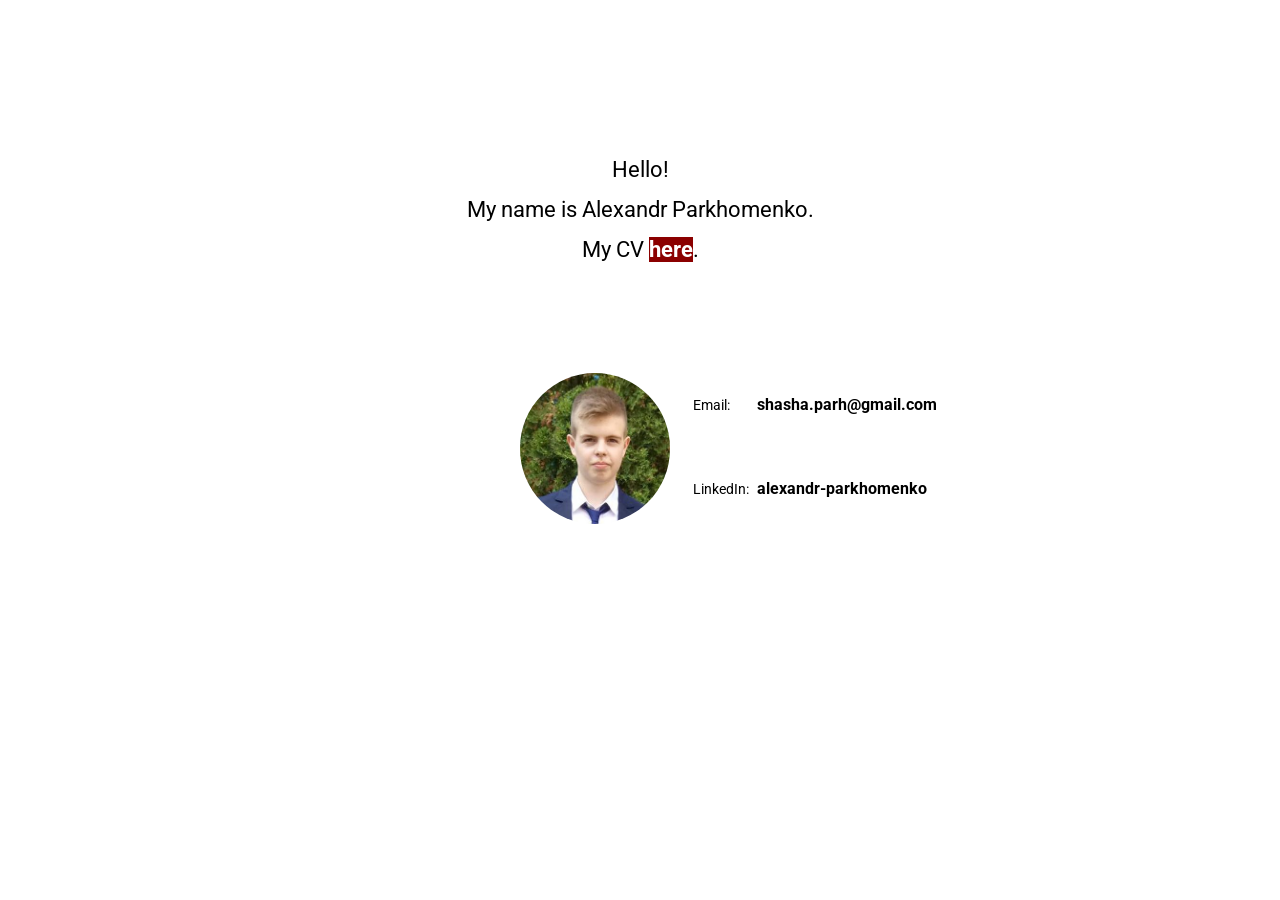
==== index.html @ 861e9829 "commit2" ====
<!DOCTYPE html>
<html>
<head>
    <meta charset="utf-8">
    <title>Alexandr Parkhomenko</title>
    <link href='https://fonts.googleapis.com/css?family=Roboto:300,300italic' rel='stylesheet' type='text/css'>
    <link rel="stylesheet" href="style.css">
    <link rel="icon" type="image/jpeg" href="alexparh.png" />
</head>
<body>
    <div class="content">
        <div class="intro">
            <span>Hello!</span><br />
            <span>My name is Alexandr Parkhomenko.</span><br />
            <span>My CV <a href="https://github.com/alexparh/alexparh.github.io/raw/master/CV.docx"><span class="highlight-red">here</span></a>.</span>
        </div>
        <table>
            <tr>
                <td rowspan="3">
                    <img src="alexparh.png" alt="Alexandr Pakhomenko" title="Alexandr Pakhomenko" />
                </td>
            </tr>
            <tr>
                <td>
                    <span>Email:</span>
                </td>
                <td>
                    <a href="mailto:shasha.parh@gmail.com">shasha.parh@gmail.com</a>
                </td>

            </tr>
            <tr>
                <td>
                    <span>LinkedIn:</span>
                </td>
                <td>
                    <a href="https://www.linkedin.com/in/alexandr-parkhomenko/">alexandr-parkhomenko</a>
                </td>
            </tr>
        </table>
    </div>
</body>
</html>
---- style.css ----
body {
    font-family: 'Roboto', sans-serif;
    font-size: 16px;
    color: #333;
}

span {
    font-size: 14px;
    color: #000;
    transition: 0.3s;
}

img {
    width: 150px;
    border-radius: 75px;
    margin: 10px 15px 0 0;
}

table {
    margin: 0;
    float: right;
}

    table tr td:first-child {
        padding-right: 5px;
    }

a {
    text-decoration: none;
    color: #000;
    font-weight: bold;
    transition: 0.3s;
}

    a:hover {
        color: #1A6DBB;
        transition: 0.3s;
    }

::-moz-selection {
    color: white;
    background: #1A6DBB;
}

::selection {
    color: white;
    background: #1A6DBB;
}

.content {
    max-width: 600px;
    margin: 0 auto;
}

.intro {
    margin: 150px 0 90px 0;
    text-align: center;
}

    .intro span {
        margin-bottom: 10px;
        font-size: 22px;
        line-height: 40px;
    }

        .intro span.highlight {
            background-color: #333;
            color: white;
        }

        .intro span.highlight-red {
            background-color: darkred;
            color: white;
            transition: 0.3s;
        }

            .intro span.highlight-red:hover {
                background-color: red;
                color: white;
                transition: 0.3s;
            }

@media (max-width: 360px) {
    .intro {
        margin: 50px 0 50px 0;
    }

        .intro span {
            font-size: 18px;
            line-height: 28px;
        }

    img {
        display: none;
    }

    table {
        float: none;
    }
}
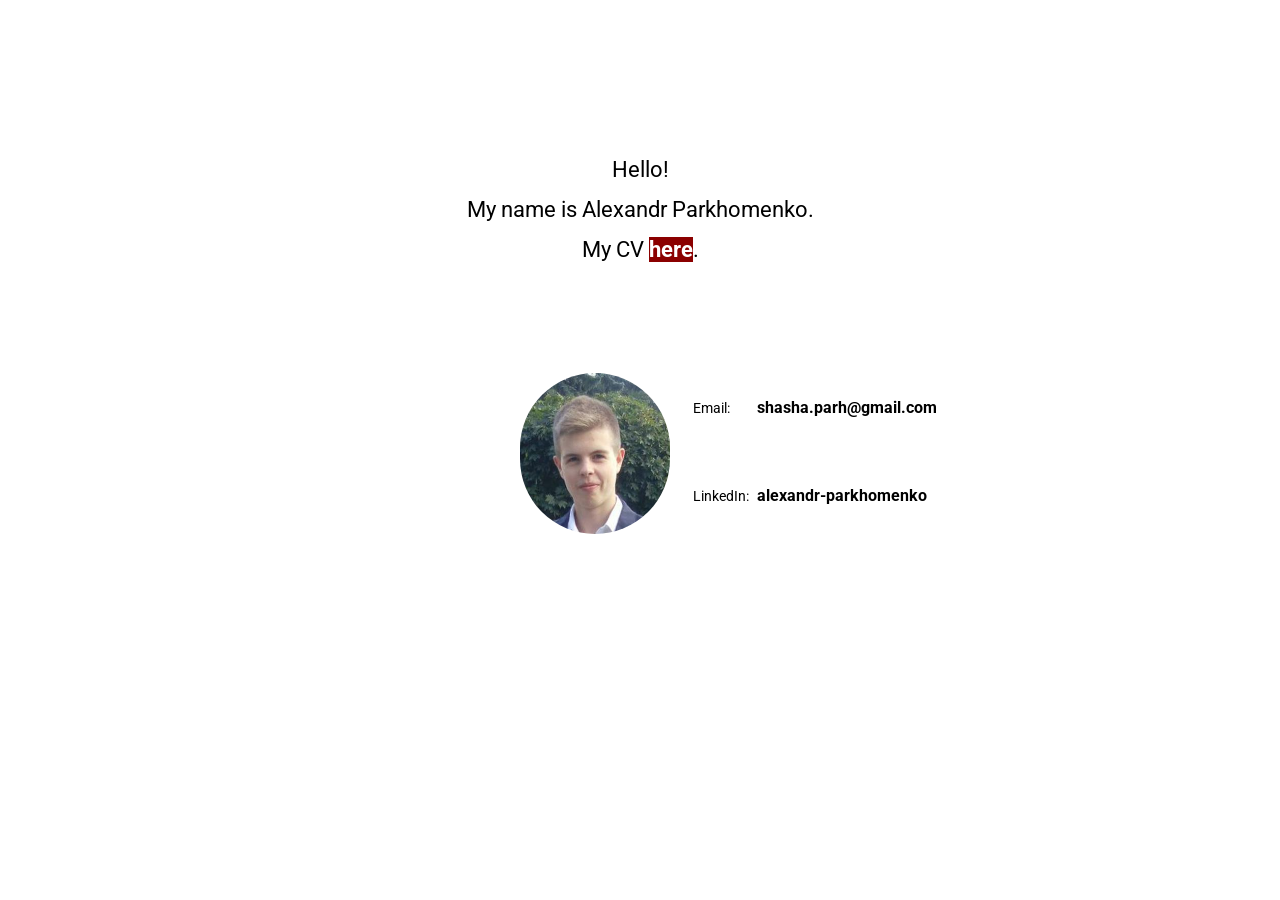
==== commit 74d6694d: "new photo" ====
--- a/index.html
+++ b/index.html
@@ -1,23 +1,23 @@
-<!DOCTYPE html>
+﻿<!DOCTYPE html>
 <html>
 <head>
     <meta charset="utf-8">
     <title>Alexandr Parkhomenko</title>
     <link href='https://fonts.googleapis.com/css?family=Roboto:300,300italic' rel='stylesheet' type='text/css'>
     <link rel="stylesheet" href="style.css">
-    <link rel="icon" type="image/jpeg" href="alexparh.png" />
+    <link rel="icon" type="image/jpeg" href="me.jpg" />
 </head>
 <body>
     <div class="content">
         <div class="intro">
             <span>Hello!</span><br />
             <span>My name is Alexandr Parkhomenko.</span><br />
-            <span>My CV <a href="https://github.com/alexparh/alexparh.github.io/raw/master/CV.docx"><span class="highlight-red">here</span></a>.</span>
+            <span>My CV <a href="https://github.com/alexparh/alexparh.github.io/raw/master/alexandr_parkhomenko_cv.docx"><span class="highlight-red">here</span></a>.</span>
         </div>
         <table>
             <tr>
                 <td rowspan="3">
-                    <img src="alexparh.png" alt="Alexandr Pakhomenko" title="Alexandr Pakhomenko" />
+                    <img src="me.jpg" alt="Alexandr Pakhomenko" title="Alexandr Pakhomenko" />
                 </td>
             </tr>
             <tr>
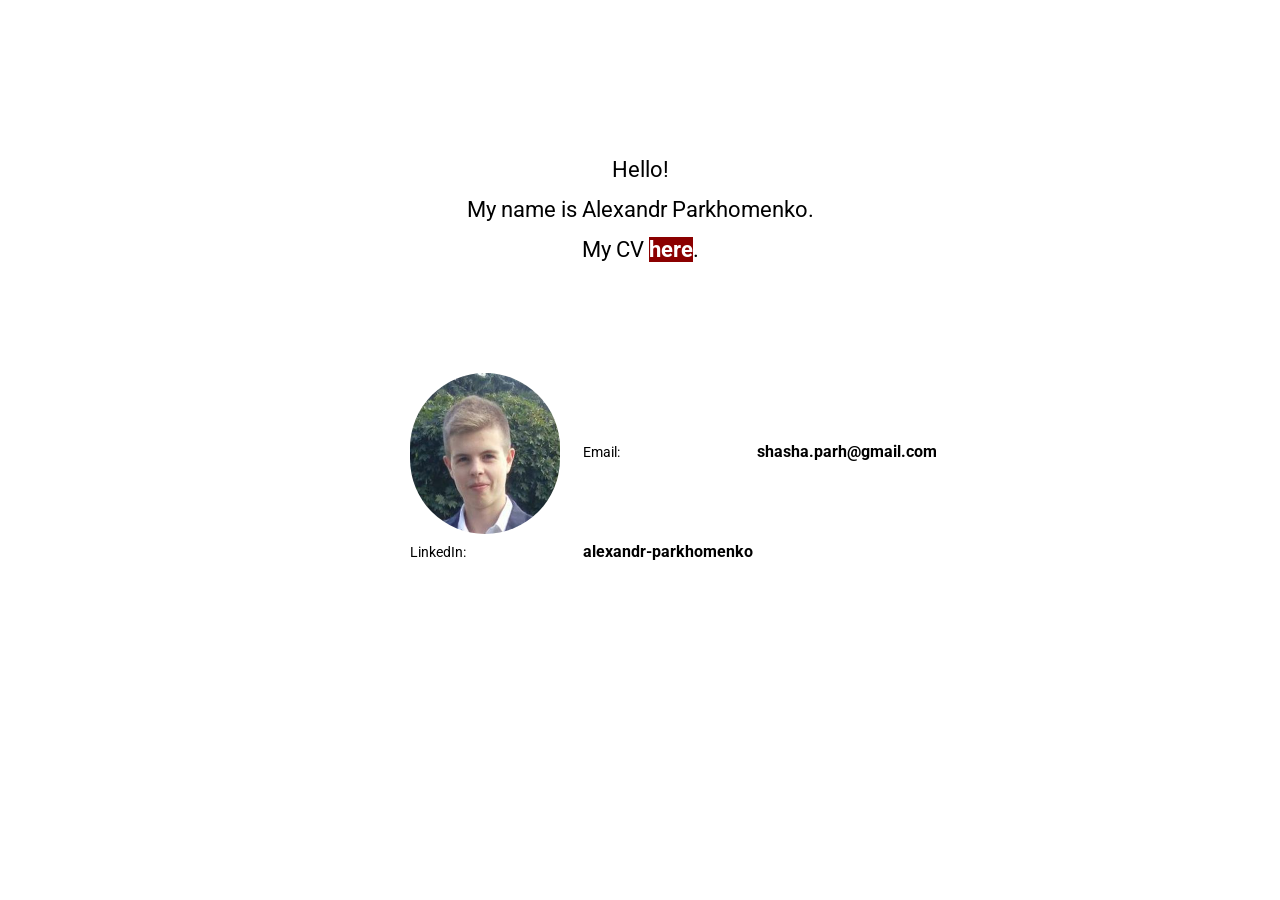
==== commit 338fb128: "4" ====
--- a/index.html
+++ b/index.html
@@ -16,7 +16,7 @@
         </div>
         <table>
             <tr>
-                <td rowspan="3">
+                <td rowspan="2">
                     <img src="me.jpg" alt="Alexandr Pakhomenko" title="Alexandr Pakhomenko" />
                 </td>
             </tr>
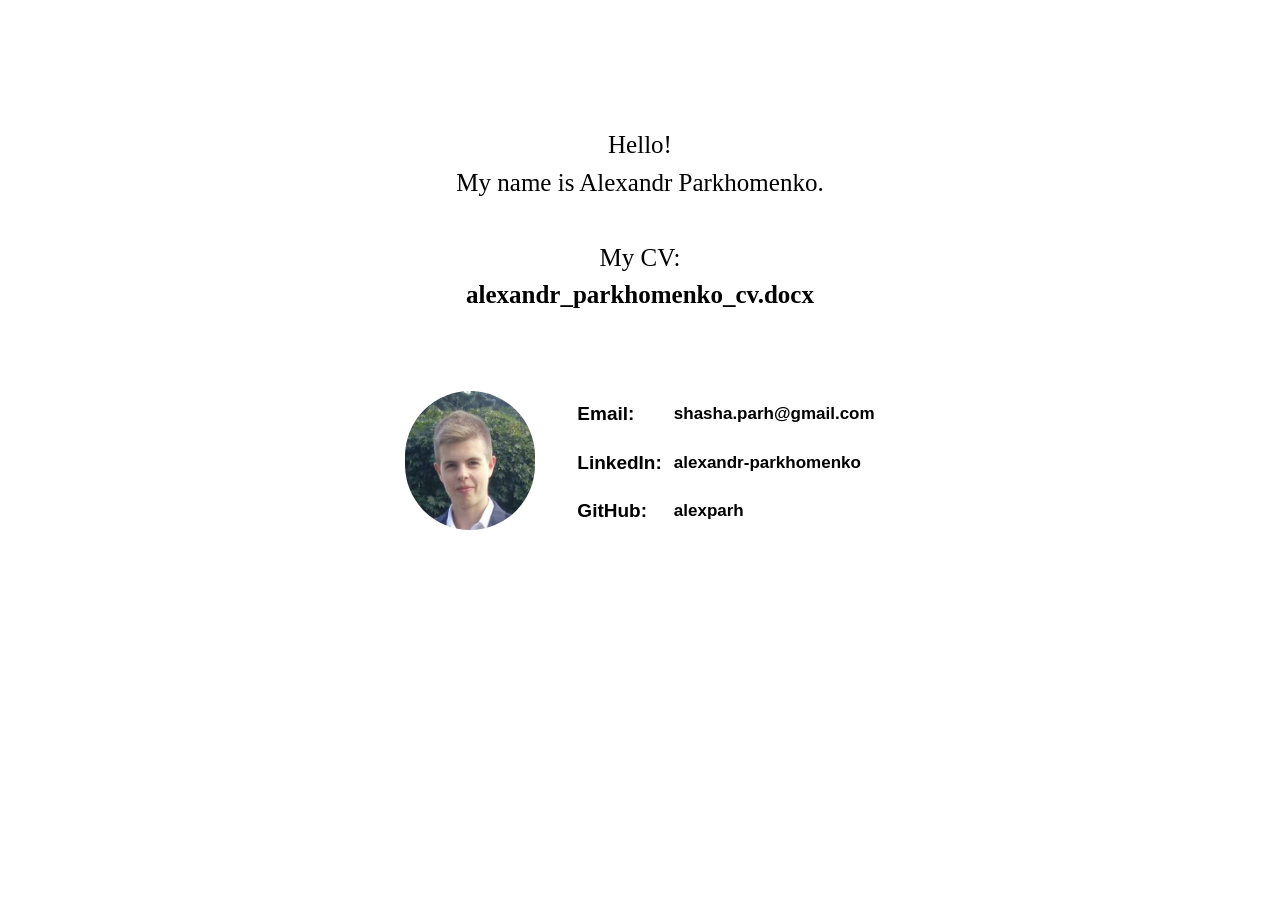
==== commit 485c98c6: "all new" ====
--- a/index.html
+++ b/index.html
@@ -1,43 +1,62 @@
 ﻿<!DOCTYPE html>
 <html>
 <head>
-    <meta charset="utf-8">
-    <title>Alexandr Parkhomenko</title>
-    <link href='https://fonts.googleapis.com/css?family=Roboto:300,300italic' rel='stylesheet' type='text/css'>
-    <link rel="stylesheet" href="style.css">
+    <meta charset="utf-8" />
+    <link rel="stylesheet" href="style.css" />
     <link rel="icon" type="image/jpeg" href="me.jpg" />
+    <title>Alexandr Parlhomenko</title>
 </head>
 <body>
     <div class="content">
         <div class="intro">
-            <span>Hello!</span><br />
-            <span>My name is Alexandr Parkhomenko.</span><br />
-            <span>My CV <a href="https://github.com/alexparh/alexparh.github.io/raw/master/alexandr_parkhomenko_cv.docx"><span class="highlight-red">here</span></a>.</span>
+            <p>
+                Hello!
+                <br />
+                My name is Alexandr Parkhomenko.
+                <br />
+                <br />
+                My CV:
+                <br />
+                <a class="cv" href="https://github.com/alexparh/alexparh.github.io/raw/master/alexandr_parkhomenko_cv.docx" title="Download CV">alexandr_parkhomenko_cv.docx</a>
+            </p>
         </div>
-        <table>
-            <tr>
-                <td rowspan="2">
-                    <img src="me.jpg" alt="Alexandr Pakhomenko" title="Alexandr Pakhomenko" />
-                </td>
-            </tr>
-            <tr>
-                <td>
-                    <span>Email:</span>
-                </td>
-                <td>
-                    <a href="mailto:shasha.parh@gmail.com">shasha.parh@gmail.com</a>
-                </td>
-
-            </tr>
-            <tr>
-                <td>
-                    <span>LinkedIn:</span>
-                </td>
-                <td>
-                    <a href="https://www.linkedin.com/in/alexandr-parkhomenko/">alexandr-parkhomenko</a>
-                </td>
-            </tr>
-        </table>
+        <div class="personal">
+            <table>
+                <tr>
+                    <td rowspan="3">
+                        <img src="me.jpg" alt="me.jpg" title="Alexandr Parkhomenko" />
+                    </td>
+                    <td>
+                        <span class="table2column">Email:</span>
+                    </td>
+                    <td>
+                        <span class="table3column">
+                            <a href="mailto:shasha.parh@gmail.com">shasha.parh@gmail.com</a>
+                        </span>
+                    </td>
+                </tr>
+                <tr>
+                    <td>
+                        <span class="table2column">LinkedIn:</span>
+                    </td>
+                    <td>
+                        <span class="table3column">
+                            <a href="https://www.linkedin.com/in/alexandr-parkhomenko/">alexandr-parkhomenko</a>
+                        </span>
+                    </td>
+                </tr>
+                <tr>
+                    <td>
+                        <span class="table2column">GitHub:</span>
+                    </td>
+                    <td>
+                        <span class="table3column">
+                            <a href="https://github.com/alexparh">alexparh</a>
+                        </span>
+                    </td>
+                </tr>
+            </table>
+        </div>
     </div>
 </body>
 </html>
--- a/style.css
+++ b/style.css
@@ -1,100 +1,66 @@
-body {
-    font-family: 'Roboto', sans-serif;
-    font-size: 16px;
-    color: #333;
+::selection {
+    color: white;
+    background: dimgrey;
+}
+
+div.content {
+    margin: 10% 20%;
+}
+
+div.personal {
+    margin: 10%;
+    align-content: center;
+}
+
+p {
+    font-family: 'Times New Roman', Times, serif;
+    font-size: 25px;
+    text-align: center;
+    line-height: 150%;
+}
+
+a {
+    text-decoration: none;
+    font-weight: bold;
+    color: black;
+    transition: 0.5s;
+}
+
+    a:visited {
+        text-decoration: none;
+        color:black;
+    }
+
+    a:hover {
+        color: gray;
+        transition: 0.5s;
+    }
+
+    a.cv:hover {
+        text-decoration: underline;
+    }
+
+img {
+    width: 130px;
+    border-radius: 65px;
+    margin: 0 30px 0 0;
+}
+
+table {
+    margin: auto;
+    border-spacing: 10px 0;
 }
 
 span {
-    font-size: 14px;
-    color: #000;
-    transition: 0.3s;
+    font-family: 'Segoe UI', Tahoma, Geneva, Verdana, sans-serif;
 }
 
-img {
-    width: 150px;
-    border-radius: 75px;
-    margin: 10px 15px 0 0;
-}
-
-table {
-    margin: 0;
-    float: right;
-}
-
-    table tr td:first-child {
-        padding-right: 5px;
+    span.table2column {
+        font-size: 19px;
+        font-weight: 600;
     }
 
-a {
-    text-decoration: none;
-    color: #000;
-    font-weight: bold;
-    transition: 0.3s;
-}
-
-    a:hover {
-        color: #1A6DBB;
-        transition: 0.3s;
-    }
-
-::-moz-selection {
-    color: white;
-    background: #1A6DBB;
-}
-
-::selection {
-    color: white;
-    background: #1A6DBB;
-}
-
-.content {
-    max-width: 600px;
-    margin: 0 auto;
-}
-
-.intro {
-    margin: 150px 0 90px 0;
-    text-align: center;
-}
-
-    .intro span {
-        margin-bottom: 10px;
-        font-size: 22px;
-        line-height: 40px;
-    }
-
-        .intro span.highlight {
-            background-color: #333;
-            color: white;
-        }
-
-        .intro span.highlight-red {
-            background-color: darkred;
-            color: white;
-            transition: 0.3s;
-        }
-
-            .intro span.highlight-red:hover {
-                background-color: red;
-                color: white;
-                transition: 0.3s;
-            }
-
-@media (max-width: 360px) {
-    .intro {
-        margin: 50px 0 50px 0;
-    }
-
-        .intro span {
-            font-size: 18px;
-            line-height: 28px;
-        }
-
-    img {
-        display: none;
-    }
-
-    table {
-        float: none;
-    }
-}
+    span.table3column {
+        font-size: 17px;
+        font-weight: 500;
+    }
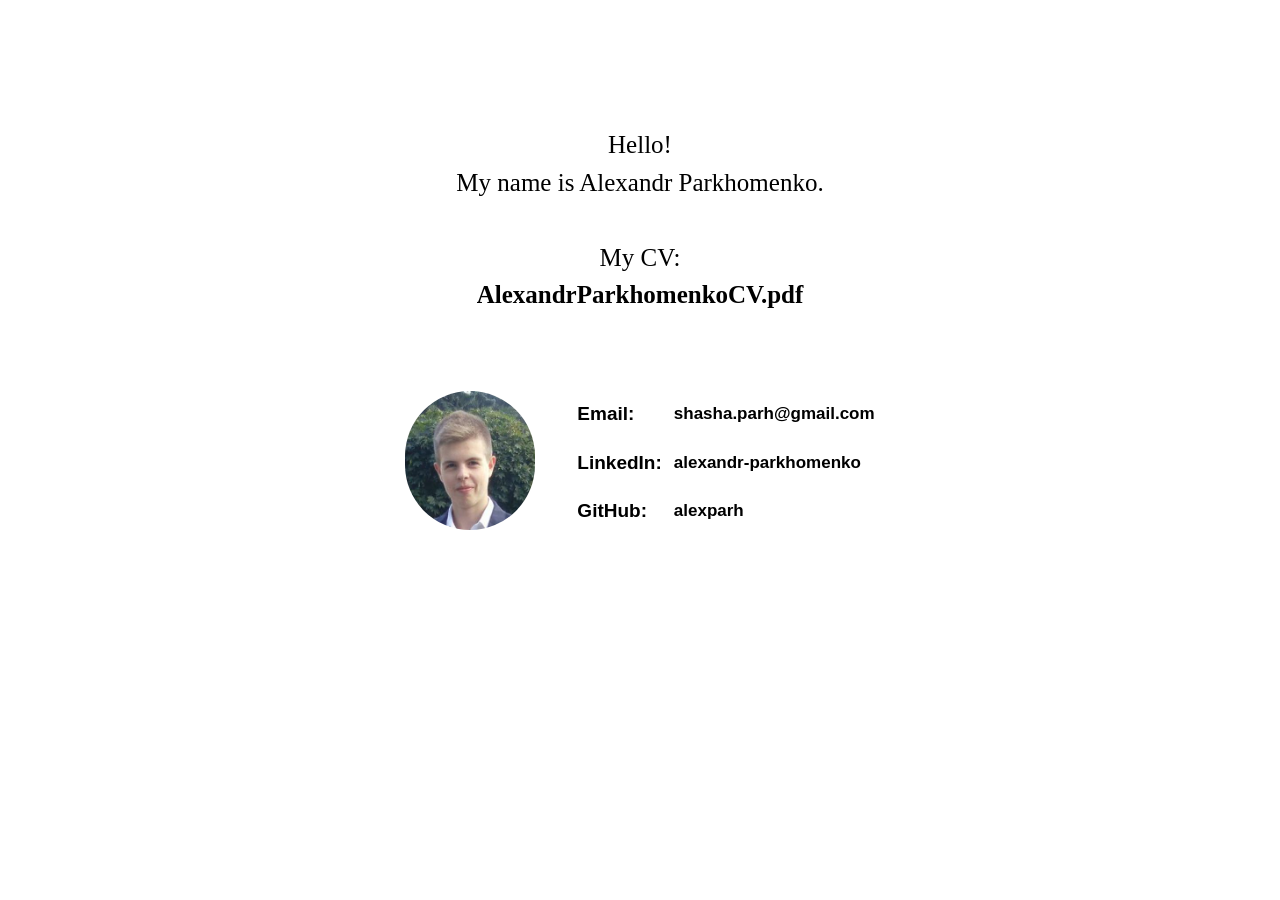
==== commit a582b7c3: "Update index.html" ====
--- a/index.html
+++ b/index.html
@@ -17,7 +17,7 @@
                 <br />
                 My CV:
                 <br />
-                <a class="cv" href="https://github.com/alexparh/alexparh.github.io/raw/master/alexandr_parkhomenko_cv.docx" title="Download CV">alexandr_parkhomenko_cv.docx</a>
+                <a class="cv" href="https://github.com/alexparh/alexparh.github.io/raw/master/AlexandrParkhomenkoCV.pdf" title="Download CV">AlexandrParkhomenkoCV.pdf</a>
             </p>
         </div>
         <div class="personal">
@@ -59,4 +59,4 @@
         </div>
     </div>
 </body>
-</html>+</html>
